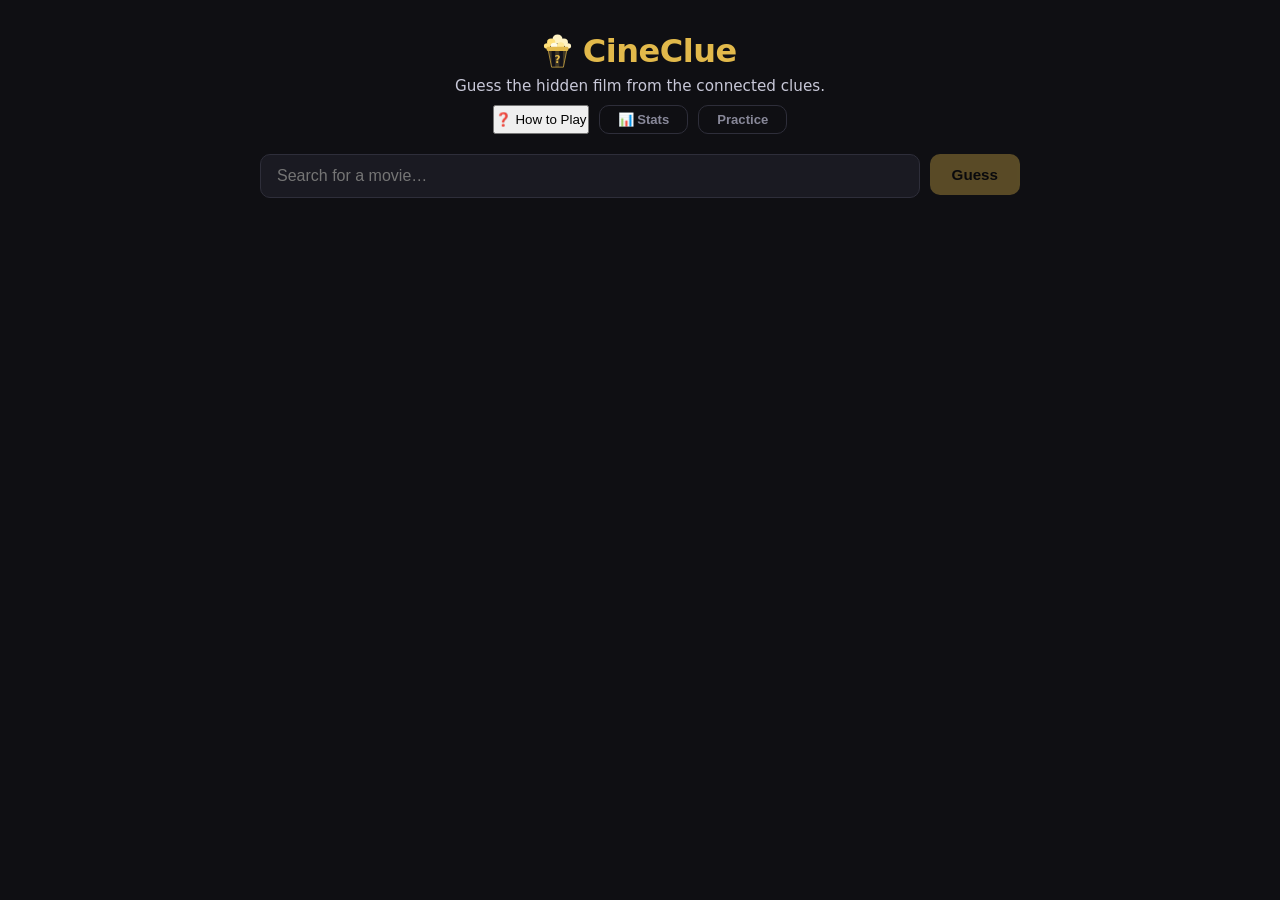
==== index.html @ 38f8e28a "Add How to Play button to header to reopen instructions Co-Authored-By: Claude Sonnet 4.6 <noreply@a" ====
<!DOCTYPE html>
<html lang="en">
<head>
  <meta charset="UTF-8">
  <meta name="viewport" content="width=device-width, initial-scale=1.0">
  <title>CineClue — Daily Movie Game</title>
  <link rel="stylesheet" href="style.css">
  <link rel="icon" type="image/svg+xml" href="favicon.svg">
</head>
<body>
  <header>
    <div class="header-top">
      <h1><img src="logo.svg" class="site-logo" alt=""> CineClue</h1>
      <span id="streak-display"></span>
    </div>
    <p class="subtitle">Guess the hidden film from the connected clues.</p>
    <div id="practice-banner">PRACTICE MODE</div>
    <div class="header-buttons">
      <button id="how-to-play-btn">❓ How to Play</button>
      <button id="stats-btn">📊 Stats</button>
      <button id="practice-btn">Practice</button>
    </div>
  </header>

  <main>
    <!-- Guess input -->
    <section id="guess-section">
      <div id="search-wrapper">
        <input
          type="text"
          id="search-input"
          placeholder="Search for a movie…"
          autocomplete="off"
          spellcheck="false"
        >
        <ul id="search-results"></ul>
      </div>
      <button id="guess-btn" disabled>Guess</button>
    </section>

    <!-- Clue grid -->
    <section id="clue-grid">
      <!-- Clue cards injected by JS -->
    </section>

    <!-- Previous guesses -->
    <section id="guess-history"></section>

    <!-- End state (win / lose) -->
    <div id="end-screen" class="hidden">
      <div id="end-card">
        <button id="end-close-btn" aria-label="Close">✕</button>
        <p id="end-emoji"></p>
        <h2 id="end-title"></h2>
        <p id="end-message"></p>
        <p id="end-streak"></p>
        <img id="end-poster" src="" alt="">
        <p id="end-movie-title"></p>
        <button id="share-btn">Share Result</button>
        <button id="new-practice-btn">New Practice</button>
        <div id="next-puzzle">
          <p id="next-puzzle-label">Next puzzle in</p>
          <p id="next-puzzle-countdown"></p>
        </div>
      </div>
    </div>

    <!-- Tutorial overlay -->
    <div id="tutorial-overlay" class="hidden">
      <div id="tutorial-card">
        <h2 class="tutorial-title">How to Play</h2>
        <div class="tutorial-steps">
          <div class="tutorial-step">
            <span class="step-icon">🎬</span>
            <div class="step-text">
              <strong>Each clue is a movie poster</strong>
              <p>It shares something with today's hidden film — the same director, cast member, genre, or release year.</p>
            </div>
          </div>
          <div class="tutorial-step">
            <span class="step-icon">🏷️</span>
            <div class="step-text">
              <strong>The label is your hint</strong>
              <p>Look above each poster — it tells you the connection. <em>Same Genre As…</em> or <em>Actor Also In…</em></p>
            </div>
          </div>
          <div class="tutorial-step">
            <span class="step-icon">🎯</span>
            <div class="step-text">
              <strong>5 tries to get it</strong>
              <p>Wrong guesses unlock the next clue. Use as few clues as possible for the best score.</p>
            </div>
          </div>
        </div>
        <button id="tutorial-got-it">Got it!</button>
        <p class="tutorial-hint">or click outside to dismiss</p>
      </div>
    </div>

    <!-- Stats modal -->
    <div id="stats-modal" class="hidden">
      <div id="stats-card">
        <button id="stats-close-btn" aria-label="Close">✕</button>
        <h2 class="stats-title">Statistics</h2>
        <div id="stats-grid">
          <div class="stat-cell"><span class="stat-num" id="stat-played">0</span><span class="stat-label">Played</span></div>
          <div class="stat-cell"><span class="stat-num" id="stat-win-pct">0</span><span class="stat-label">Win %</span></div>
          <div class="stat-cell"><span class="stat-num" id="stat-streak">0</span><span class="stat-label">Streak</span></div>
          <div class="stat-cell"><span class="stat-num" id="stat-best">0</span><span class="stat-label">Best</span></div>
        </div>
        <p class="stats-section-label">Guess Distribution</p>
        <div id="stats-distribution"></div>
      </div>
    </div>
  </main>

  <script src="game.js"></script>
</body>
</html>
---- style.css ----
/* ── Reset & base ───────────────────────────── */
*, *::before, *::after { box-sizing: border-box; margin: 0; padding: 0; }

:root {
  --bg:        #0f0f13;
  --surface:   #1a1a22;
  --border:    #2e2e3a;
  --accent:    #e2b94b;
  --accent-dim:#a07d28;
  --text:      #e8e8f0;
  --muted:     #888899;
  --correct:   #4caf74;
  --wrong:     #c0392b;
  --radius:    10px;
  --poster-w:  140px;
}

body {
  background: var(--bg);
  color: var(--text);
  font-family: 'Segoe UI', system-ui, sans-serif;
  min-height: 100vh;
  display: flex;
  flex-direction: column;
  align-items: center;
  padding: 0 16px 60px;
}

/* ── Header ─────────────────────────────────── */
header {
  text-align: center;
  padding: 32px 0 20px;
}

.header-top {
  display: flex;
  align-items: center;
  justify-content: center;
  gap: 14px;
}

#streak-display {
  display: none;
  font-size: 1rem;
  font-weight: 700;
  color: var(--accent);
  background: rgba(226,185,75,0.12);
  border: 1px solid rgba(226,185,75,0.3);
  border-radius: 6px;
  padding: 4px 12px;
  cursor: default;
}

.site-logo {
  height: 2.2rem;
  width: auto;
  vertical-align: middle;
  margin-bottom: 4px;
}

header h1 {
  font-size: 2rem;
  font-weight: 800;
  letter-spacing: -0.5px;
  color: var(--accent);
}

header .subtitle {
  color: #c8c8d8;
  margin-top: 4px;
  font-size: 0.95rem;
}

#practice-banner {
  display: none;
  margin-top: 8px;
  background: rgba(100,180,255,0.1);
  border: 1px solid rgba(100,180,255,0.3);
  border-radius: 4px;
  color: #64b4ff;
  font-size: 0.7rem;
  font-weight: 700;
  letter-spacing: 2px;
  padding: 3px 12px;
  text-transform: uppercase;
}

.header-buttons {
  display: flex;
  gap: 10px;
  justify-content: center;
  margin-top: 10px;
}

#stats-btn {
  background: transparent;
  color: var(--muted);
  border: 1px solid var(--border);
  border-radius: var(--radius);
  padding: 6px 18px;
  font-size: 0.82rem;
  font-weight: 600;
  cursor: pointer;
  transition: color 0.15s, border-color 0.15s;
}

#stats-btn:hover { color: var(--text); border-color: var(--muted); }

#practice-btn {
  margin-top: 0;
  background: transparent;
  color: var(--muted);
  border: 1px solid var(--border);
  border-radius: var(--radius);
  padding: 6px 18px;
  font-size: 0.82rem;
  font-weight: 600;
  cursor: pointer;
  transition: color 0.15s, border-color 0.15s;
}

#practice-btn:hover:not(:disabled) {
  color: var(--text);
  border-color: var(--muted);
}

#practice-btn:disabled { opacity: 0.45; cursor: default; }

/* ── Main container ──────────────────────────── */
main {
  width: 100%;
  max-width: 760px;
  display: flex;
  flex-direction: column;
  gap: 28px;
}

/* ── Clue grid ───────────────────────────────── */
#clue-grid {
  display: flex;
  flex-wrap: wrap;
  gap: 16px;
  justify-content: center;
}

.clue-card {
  display: flex;
  flex-direction: column;
  align-items: center;
  gap: 8px;
  animation: fadeIn 0.35s ease;
}

.clue-label {
  font-size: 0.7rem;
  font-weight: 700;
  letter-spacing: 2px;
  text-transform: uppercase;
  color: var(--accent);
  background: rgba(226,185,75,0.12);
  border: 1px solid rgba(226,185,75,0.3);
  border-radius: 4px;
  padding: 3px 10px;
}

.clue-poster {
  width: var(--poster-w);
  aspect-ratio: 2/3;
  border-radius: var(--radius);
  object-fit: cover;
  border: 2px solid var(--border);
  display: block;
  background: var(--surface);
  background-image: linear-gradient(90deg, var(--surface) 25%, #24243080 50%, var(--surface) 75%);
  background-size: 200% 100%;
  animation: shimmer 1.4s infinite;
}

@keyframes shimmer {
  from { background-position: 200% 0; }
  to   { background-position: -200% 0; }
}

.clue-poster-placeholder {
  width: var(--poster-w);
  aspect-ratio: 2/3;
  border-radius: var(--radius);
  background: var(--surface);
  border: 2px dashed var(--border);
  display: flex;
  align-items: center;
  justify-content: center;
  color: var(--muted);
  font-size: 2rem;
}

.clue-hint-title {
  font-size: 0.78rem;
  color: var(--muted);
  text-align: center;
  max-width: var(--poster-w);
  line-height: 1.3;
}

.clue-connection {
  font-size: 0.75rem;
  font-weight: 600;
  color: var(--accent);
  text-align: center;
  max-width: var(--poster-w);
  margin-top: 2px;
  animation: fadeIn 0.3s ease;
}

/* ── Guess input ─────────────────────────────── */
#guess-section {
  display: flex;
  gap: 10px;
  align-items: flex-start;
}

#search-wrapper {
  position: relative;
  flex: 1;
}

#search-input {
  width: 100%;
  background: var(--surface);
  border: 1px solid var(--border);
  border-radius: var(--radius);
  padding: 12px 16px;
  color: var(--text);
  font-size: 1rem;
  outline: none;
  transition: border-color 0.15s;
}

#search-input:focus {
  border-color: var(--accent);
}

#search-results {
  position: absolute;
  top: calc(100% + 4px);
  left: 0; right: 0;
  background: var(--surface);
  border: 1px solid var(--border);
  border-radius: var(--radius);
  list-style: none;
  max-height: 280px;
  overflow-y: auto;
  z-index: 100;
  display: none;
}

#search-results.open { display: block; }

#search-results li {
  display: flex;
  align-items: center;
  gap: 10px;
  padding: 8px 12px;
  cursor: pointer;
  font-size: 0.9rem;
  transition: background 0.1s;
}

#search-results li:hover,
#search-results li.active {
  background: rgba(255,255,255,0.06);
}

#search-results li img {
  width: 32px;
  height: 48px;
  object-fit: cover;
  border-radius: 4px;
  flex-shrink: 0;
  background: var(--border);
}

.result-year {
  color: var(--muted);
  font-size: 0.8rem;
  margin-left: auto;
  flex-shrink: 0;
}

#guess-btn {
  background: var(--accent);
  color: #000;
  border: none;
  border-radius: var(--radius);
  padding: 12px 22px;
  font-size: 0.95rem;
  font-weight: 700;
  cursor: pointer;
  transition: background 0.15s, opacity 0.15s;
  white-space: nowrap;
  flex-shrink: 0;
}

#guess-btn:hover:not(:disabled) { background: #f0c84e; }
#guess-btn:disabled { opacity: 0.35; cursor: default; }

/* ── Guess history ───────────────────────────── */
#guess-history {
  display: flex;
  flex-direction: column;
  gap: 8px;
}

.guess-row {
  display: flex;
  align-items: center;
  gap: 10px;
  background: var(--surface);
  border: 1px solid var(--border);
  border-radius: var(--radius);
  padding: 10px 14px;
  animation: fadeIn 0.25s ease;
}

.guess-row .guess-icon {
  font-size: 1.1rem;
  flex-shrink: 0;
}

.guess-row .guess-name {
  flex: 1;
  font-size: 0.95rem;
}

.guess-row.wrong  { border-left: 3px solid var(--wrong); }
.guess-row.correct { border-left: 3px solid var(--correct); }

/* ── End screen ──────────────────────────────── */
#end-screen {
  position: fixed;
  inset: 0;
  background: rgba(0,0,0,0.75);
  display: flex;
  align-items: center;
  justify-content: center;
  z-index: 200;
  padding: 16px;
}

#end-screen.hidden { display: none; }

#end-card {
  position: relative;
  background: var(--surface);
  border: 1px solid var(--border);
  border-radius: 16px;
  padding: 32px 28px;
  max-width: 380px;
  width: 100%;
  text-align: center;
  display: flex;
  flex-direction: column;
  align-items: center;
  gap: 12px;
  animation: popIn 0.3s cubic-bezier(0.34,1.56,0.64,1);
}

#end-close-btn {
  position: absolute;
  top: 12px;
  right: 14px;
  background: transparent;
  border: none;
  color: var(--muted);
  font-size: 1rem;
  padding: 4px 8px;
  cursor: pointer;
  border-radius: 4px;
  transition: color 0.15s;
}

#end-close-btn:hover { color: var(--text); }

#end-streak {
  font-size: 0.9rem;
  font-weight: 700;
  color: var(--accent);
}

#end-emoji   { font-size: 2.8rem; }
#end-title   { font-size: 1.4rem; font-weight: 800; }
#end-message { color: var(--muted); font-size: 0.9rem; }

#end-poster {
  width: 120px;
  aspect-ratio: 2/3;
  object-fit: cover;
  border-radius: 8px;
  border: 2px solid var(--border);
}

#end-movie-title {
  font-weight: 700;
  font-size: 1.1rem;
  color: var(--accent);
}

#share-btn {
  margin-top: 6px;
  background: var(--accent);
  color: #000;
  border: none;
  border-radius: var(--radius);
  padding: 11px 28px;
  font-size: 0.95rem;
  font-weight: 700;
  cursor: pointer;
  transition: background 0.15s;
}

#share-btn:hover { background: #f0c84e; }

#new-practice-btn {
  margin-top: 4px;
  background: transparent;
  color: var(--accent);
  border: 1px solid var(--accent-dim);
  border-radius: var(--radius);
  padding: 11px 28px;
  font-size: 0.95rem;
  font-weight: 700;
  cursor: pointer;
  transition: background 0.15s;
  display: none;
}

#new-practice-btn:hover { background: rgba(226,185,75,0.1); }

#next-puzzle {
  margin-top: 4px;
  display: flex;
  flex-direction: column;
  align-items: center;
  gap: 2px;
}

#next-puzzle-label {
  font-size: 0.75rem;
  color: var(--muted);
}

#next-puzzle-countdown {
  font-size: 1.1rem;
  font-weight: 700;
  color: var(--text);
  letter-spacing: 2px;
  font-variant-numeric: tabular-nums;
}

/* ── Tutorial overlay ────────────────────────────── */
#tutorial-overlay {
  position: fixed;
  inset: 0;
  background: rgba(0,0,0,0.8);
  display: flex;
  align-items: center;
  justify-content: center;
  z-index: 300;
  padding: 16px;
}

#tutorial-overlay.hidden { display: none; }

#tutorial-card {
  background: #0d2b1a;
  border: 1px solid #1e6b3a;
  border-radius: 16px;
  padding: 32px 28px;
  max-width: 400px;
  width: 100%;
  display: flex;
  flex-direction: column;
  gap: 20px;
  animation: popIn 0.3s cubic-bezier(0.34,1.56,0.64,1);
}

.tutorial-title {
  font-size: 1.1rem;
  font-weight: 800;
  letter-spacing: 2px;
  text-transform: uppercase;
  text-align: center;
  color: var(--accent);
}

.tutorial-steps {
  display: flex;
  flex-direction: column;
  gap: 16px;
}

.tutorial-step {
  display: flex;
  align-items: flex-start;
  gap: 14px;
}

.step-icon {
  font-size: 1.6rem;
  flex-shrink: 0;
  line-height: 1;
  margin-top: 2px;
}

.step-text strong {
  display: block;
  font-size: 0.9rem;
  color: var(--text);
  margin-bottom: 3px;
}

.step-text p {
  font-size: 0.82rem;
  color: var(--muted);
  line-height: 1.5;
}

.step-text em {
  color: var(--accent);
  font-style: normal;
  font-weight: 600;
}

#tutorial-got-it {
  background: var(--accent);
  color: #000;
  border: none;
  border-radius: var(--radius);
  padding: 12px;
  font-size: 0.95rem;
  font-weight: 700;
  cursor: pointer;
  width: 100%;
  transition: background 0.15s;
}

#tutorial-got-it:hover { background: #f0c84e; }

.tutorial-hint {
  text-align: center;
  font-size: 0.75rem;
  color: var(--muted);
  margin-top: -8px;
}

/* ── Stats modal ─────────────────────────────────── */
#stats-modal {
  position: fixed;
  inset: 0;
  background: rgba(0,0,0,0.75);
  display: flex;
  align-items: center;
  justify-content: center;
  z-index: 200;
  padding: 16px;
}

#stats-modal.hidden { display: none; }

#stats-card {
  position: relative;
  background: var(--surface);
  border: 1px solid var(--border);
  border-radius: 16px;
  padding: 32px 28px;
  max-width: 380px;
  width: 100%;
  display: flex;
  flex-direction: column;
  gap: 16px;
  animation: popIn 0.3s cubic-bezier(0.34,1.56,0.64,1);
}

#stats-close-btn {
  position: absolute;
  top: 12px;
  right: 14px;
  background: transparent;
  border: none;
  color: var(--muted);
  font-size: 1rem;
  padding: 4px 8px;
  cursor: pointer;
  border-radius: 4px;
  transition: color 0.15s;
}

#stats-close-btn:hover { color: var(--text); }

.stats-title {
  font-size: 1rem;
  font-weight: 800;
  letter-spacing: 2px;
  text-transform: uppercase;
  text-align: center;
  color: var(--text);
}

#stats-grid {
  display: grid;
  grid-template-columns: repeat(4, 1fr);
  gap: 8px;
  text-align: center;
}

.stat-cell { display: flex; flex-direction: column; gap: 4px; }

.stat-num {
  font-size: 1.8rem;
  font-weight: 800;
  color: var(--text);
  line-height: 1;
}

.stat-label {
  font-size: 0.65rem;
  color: var(--muted);
  text-transform: uppercase;
  letter-spacing: 1px;
}

.stats-section-label {
  font-size: 0.7rem;
  font-weight: 700;
  letter-spacing: 2px;
  text-transform: uppercase;
  color: var(--muted);
  text-align: center;
}

#stats-distribution {
  display: flex;
  flex-direction: column;
  gap: 6px;
}

.dist-row {
  display: flex;
  align-items: center;
  gap: 8px;
}

.dist-label {
  font-size: 0.85rem;
  font-weight: 700;
  color: var(--muted);
  width: 12px;
  text-align: right;
  flex-shrink: 0;
}

.dist-bar {
  min-width: 24px;
  height: 24px;
  border-radius: 4px;
  background: var(--border);
  display: flex;
  align-items: center;
  justify-content: flex-end;
  padding-right: 8px;
  font-size: 0.78rem;
  font-weight: 700;
  color: var(--muted);
  transition: width 0.4s ease;
}

.dist-bar.filled {
  background: var(--accent);
  color: #000;
}

/* ── Animations ──────────────────────────────── */
@keyframes fadeIn {
  from { opacity: 0; transform: translateY(8px); }
  to   { opacity: 1; transform: translateY(0); }
}

@keyframes popIn {
  from { opacity: 0; transform: scale(0.85); }
  to   { opacity: 1; transform: scale(1); }
}

/* ── No puzzle state ─────────────────────────── */
#no-puzzle {
  text-align: center;
  color: var(--muted);
  padding: 60px 20px;
}

#no-puzzle h2 { color: var(--text); margin-bottom: 8px; }

/* ── Scrollbar ───────────────────────────────── */
::-webkit-scrollbar { width: 6px; }
::-webkit-scrollbar-track { background: transparent; }
::-webkit-scrollbar-thumb { background: var(--border); border-radius: 3px; }
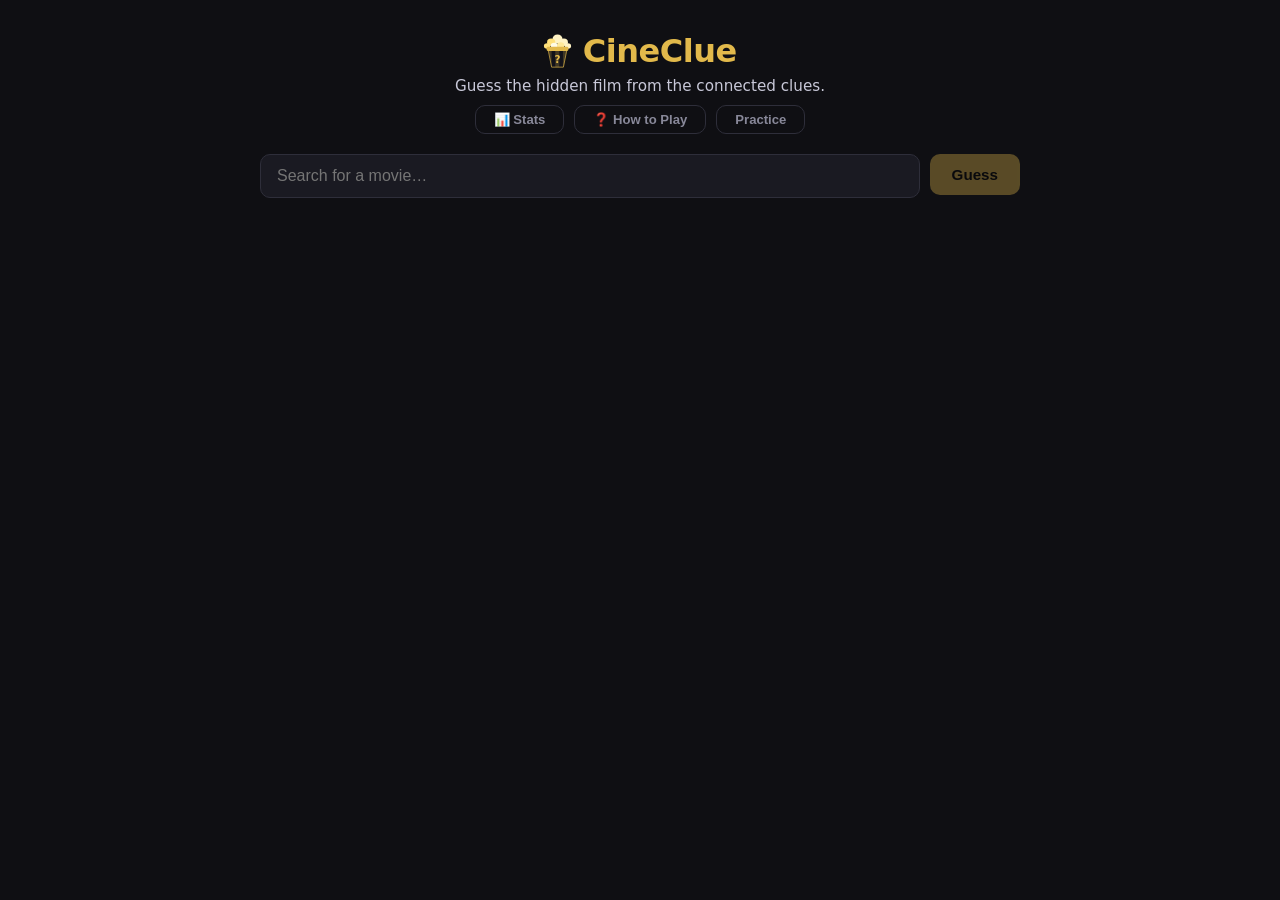
==== commit bd50d6b0: "Move How to Play button between Stats and Practice Co-Authored-By: Claude Sonnet 4.6 <noreply@anthro" ====
--- a/index.html
+++ b/index.html
@@ -16,8 +16,8 @@
     <p class="subtitle">Guess the hidden film from the connected clues.</p>
     <div id="practice-banner">PRACTICE MODE</div>
     <div class="header-buttons">
+      <button id="stats-btn">📊 Stats</button>
       <button id="how-to-play-btn">❓ How to Play</button>
-      <button id="stats-btn">📊 Stats</button>
       <button id="practice-btn">Practice</button>
     </div>
   </header>
--- a/style.css
+++ b/style.css
@@ -92,6 +92,20 @@
   margin-top: 10px;
 }
 
+#how-to-play-btn {
+  background: transparent;
+  color: var(--muted);
+  border: 1px solid var(--border);
+  border-radius: var(--radius);
+  padding: 6px 18px;
+  font-size: 0.82rem;
+  font-weight: 600;
+  cursor: pointer;
+  transition: color 0.15s, border-color 0.15s;
+}
+
+#how-to-play-btn:hover { color: var(--text); border-color: var(--muted); }
+
 #stats-btn {
   background: transparent;
   color: var(--muted);
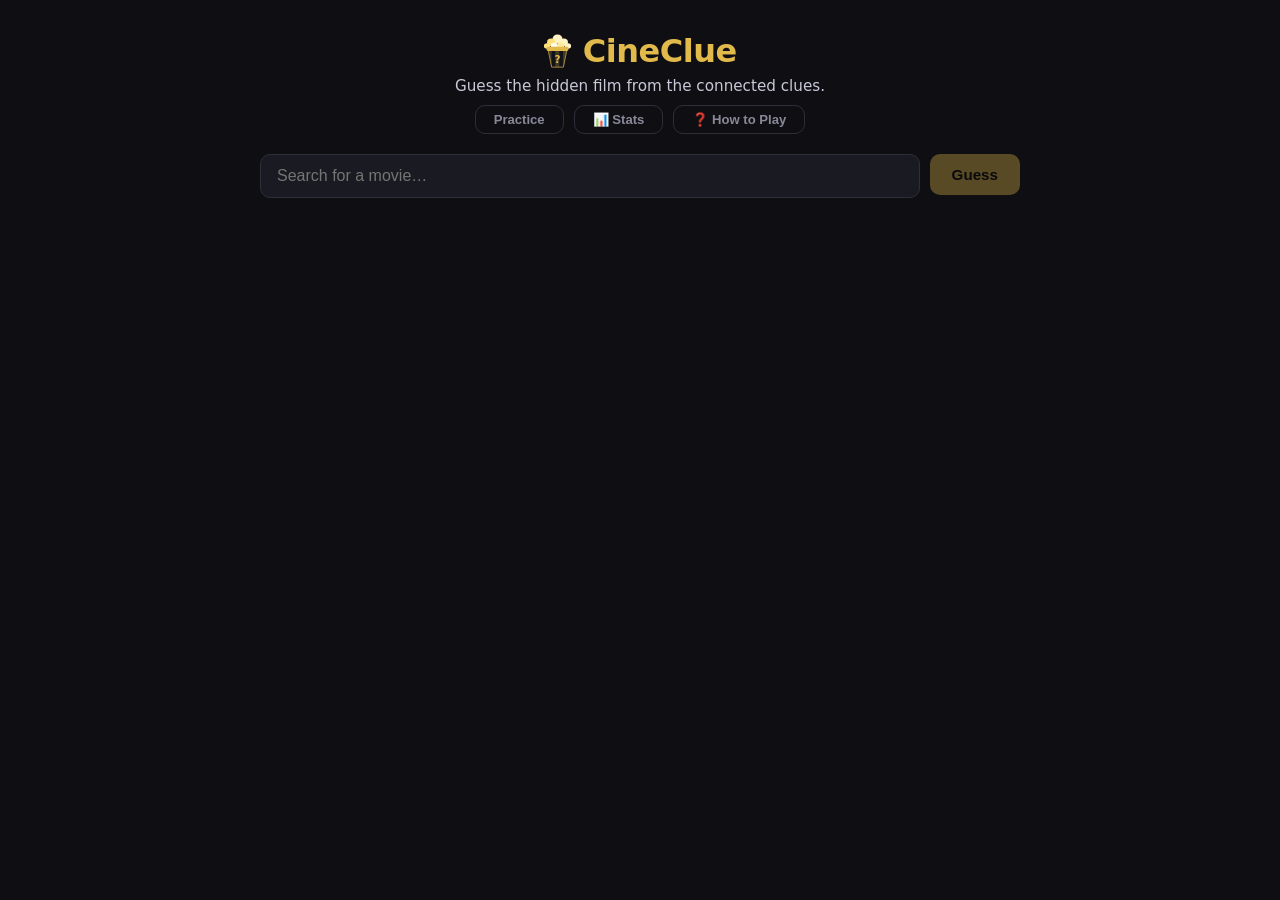
==== commit 9a3b619d: "Reorder header buttons: Practice, Stats, How to Play Co-Authored-By: Claude Sonnet 4.6 <noreply@anth" ====
--- a/index.html
+++ b/index.html
@@ -16,9 +16,9 @@
     <p class="subtitle">Guess the hidden film from the connected clues.</p>
     <div id="practice-banner">PRACTICE MODE</div>
     <div class="header-buttons">
+      <button id="practice-btn">Practice</button>
       <button id="stats-btn">📊 Stats</button>
       <button id="how-to-play-btn">❓ How to Play</button>
-      <button id="practice-btn">Practice</button>
     </div>
   </header>
 
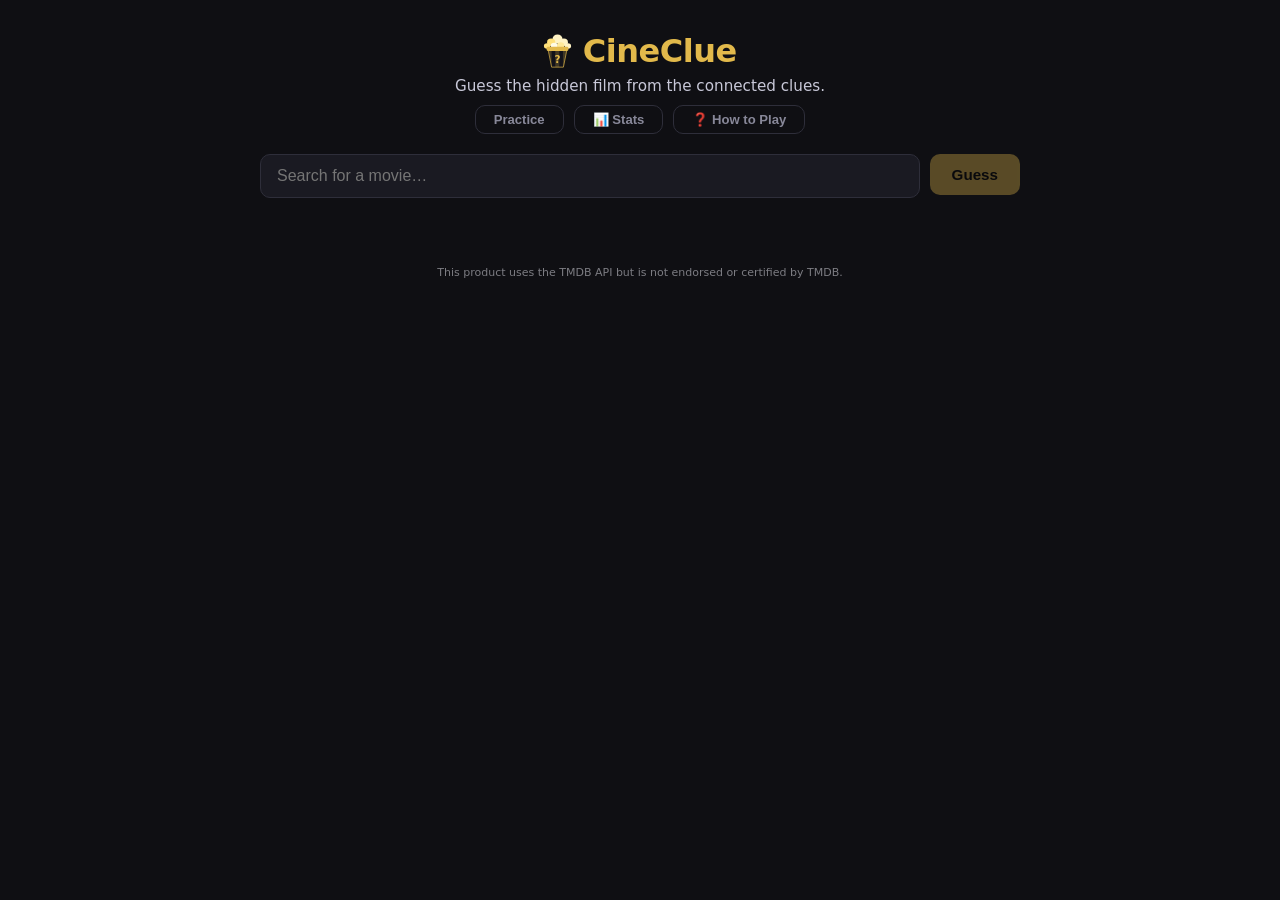
==== commit 3c81fbd3: "Add moviehunch.com domain — CNAME, share URL, TMDB attribution Co-Authored-By: Claude Sonnet 4.6 <no" ====
--- a/index.html
+++ b/index.html
@@ -56,6 +56,7 @@
         <p id="end-streak"></p>
         <img id="end-poster" src="" alt="">
         <p id="end-movie-title"></p>
+        <div id="community-stats"></div>
         <button id="share-btn">Share Result</button>
         <button id="new-practice-btn">New Practice</button>
         <div id="next-puzzle">
@@ -114,6 +115,8 @@
     </div>
   </main>
 
+  <script src="https://cdn.jsdelivr.net/npm/canvas-confetti@1.9.3/dist/confetti.browser.min.js"></script>
   <script src="game.js"></script>
+  <footer style="text-align:center;padding:12px;font-size:11px;opacity:0.5;">This product uses the TMDB API but is not endorsed or certified by TMDB.</footer>
 </body>
 </html>
--- a/style.css
+++ b/style.css
@@ -217,13 +217,23 @@
 }
 
 .clue-connection {
-  font-size: 0.75rem;
-  font-weight: 600;
-  color: var(--accent);
+  font-size: 0.9rem;
+  font-weight: 700;
+  color: #f0ece0;
+  background: rgba(192, 57, 43, 0.75);
+  border: 1px solid var(--accent);
   text-align: center;
   max-width: var(--poster-w);
-  margin-top: 2px;
-  animation: fadeIn 0.3s ease;
+  margin-top: 4px;
+  padding: 3px 10px;
+  border-radius: 4px;
+  animation: connectionPop 0.45s cubic-bezier(0.175, 0.885, 0.32, 1.275);
+}
+
+@keyframes connectionPop {
+  0%   { opacity: 0; transform: scale(0.5); }
+  70%  { transform: scale(1.1); }
+  100% { opacity: 1; transform: scale(1); }
 }
 
 /* ── Guess input ─────────────────────────────── */
@@ -419,6 +429,16 @@
   color: var(--accent);
 }
 
+.community-stat {
+  margin: 4px 0;
+  font-size: 0.88rem;
+  color: var(--muted);
+}
+
+#community-stats {
+  margin: 10px 0 4px;
+}
+
 #share-btn {
   margin-top: 6px;
   background: var(--accent);
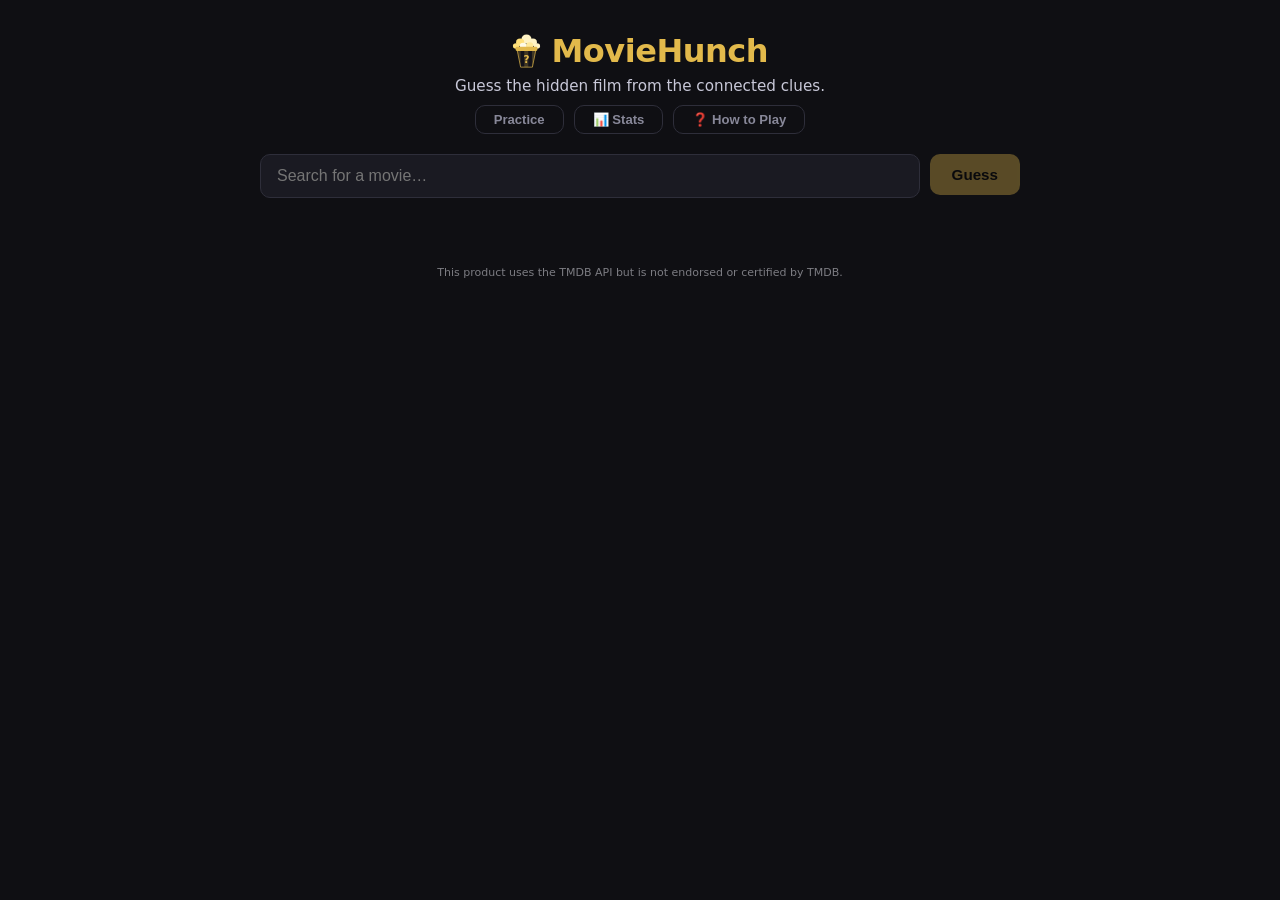
==== commit b1378867: "Rename CineClue to MovieHunch in title and header Co-Authored-By: Claude Sonnet 4.6 <noreply@anthrop" ====
--- a/index.html
+++ b/index.html
@@ -3,14 +3,14 @@
 <head>
   <meta charset="UTF-8">
   <meta name="viewport" content="width=device-width, initial-scale=1.0">
-  <title>CineClue — Daily Movie Game</title>
+  <title>MovieHunch — Daily Movie Game</title>
   <link rel="stylesheet" href="style.css">
   <link rel="icon" type="image/svg+xml" href="favicon.svg">
 </head>
 <body>
   <header>
     <div class="header-top">
-      <h1><img src="logo.svg" class="site-logo" alt=""> CineClue</h1>
+      <h1><img src="logo.svg" class="site-logo" alt=""> MovieHunch</h1>
       <span id="streak-display"></span>
     </div>
     <p class="subtitle">Guess the hidden film from the connected clues.</p>
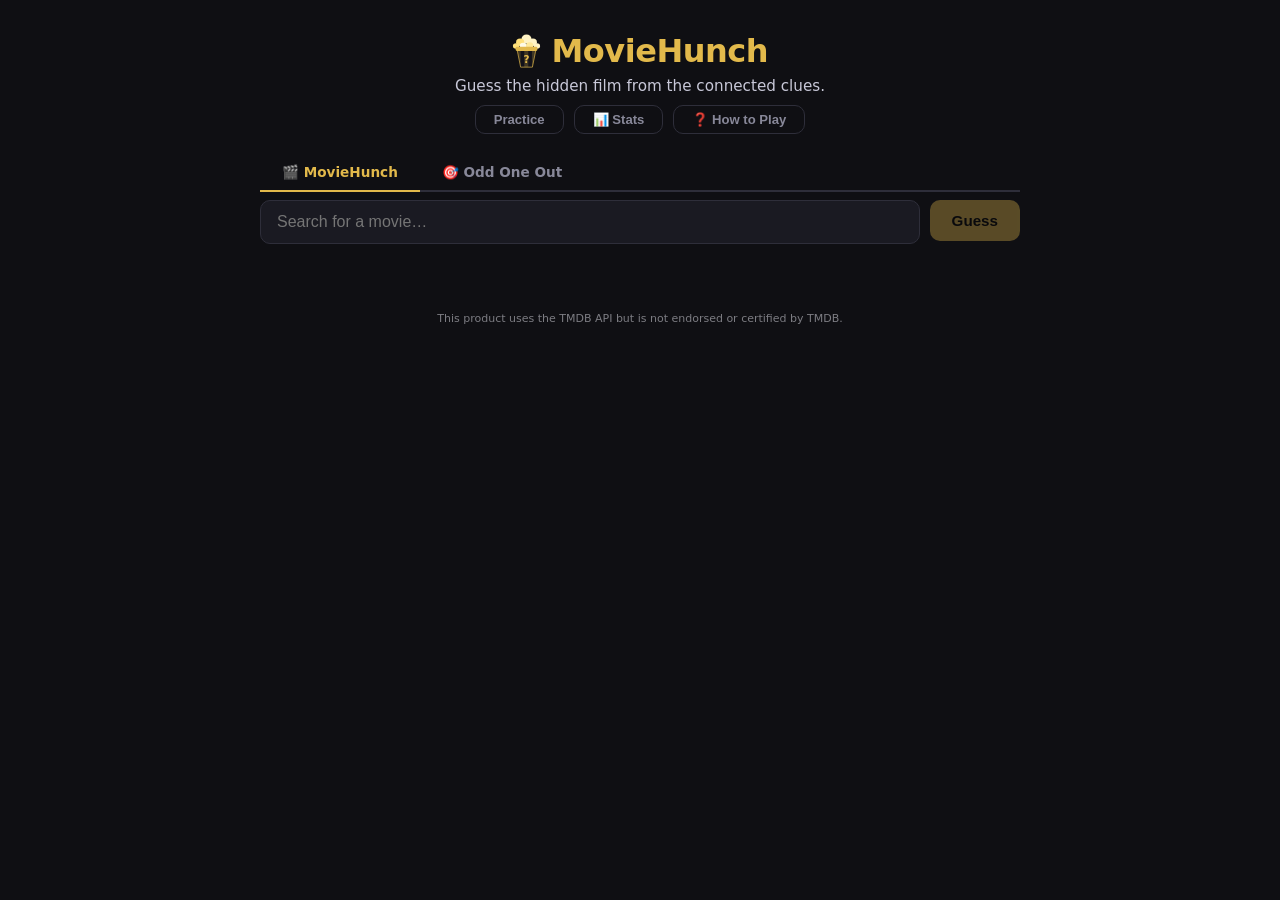
==== commit 811dd4b1: "Add Odd One Out game mode - New daily game: 5 rounds, identify the movie that doesn't star the featu" ====
--- a/index.html
+++ b/index.html
@@ -21,6 +21,11 @@
       <button id="how-to-play-btn">❓ How to Play</button>
     </div>
   </header>
+
+  <nav class="game-tabs">
+    <a href="index.html" class="game-tab active">🎬 MovieHunch</a>
+    <a href="odd-one-out.html" class="game-tab">🎯 Odd One Out</a>
+  </nav>
 
   <main>
     <!-- Guess input -->
--- a/style.css
+++ b/style.css
@@ -140,6 +140,43 @@
 
 #practice-btn:disabled { opacity: 0.45; cursor: default; }
 
+.mode-link-btn {
+  display: inline-block;
+  text-decoration: none;
+  background: transparent;
+  color: var(--muted);
+  border: 1px solid var(--border);
+  border-radius: var(--radius);
+  padding: 6px 18px;
+  font-size: 0.82rem;
+  font-weight: 600;
+  cursor: pointer;
+  transition: color 0.15s, border-color 0.15s;
+}
+.mode-link-btn:hover { color: var(--text); border-color: var(--muted); }
+
+/* ── Game tabs ───────────────────────────────── */
+.game-tabs {
+  display: flex;
+  gap: 0;
+  border-bottom: 2px solid var(--border);
+  width: 100%;
+  max-width: 760px;
+  margin-bottom: 8px;
+}
+.game-tab {
+  padding: 10px 22px;
+  font-size: 0.85rem;
+  font-weight: 600;
+  color: var(--muted);
+  text-decoration: none;
+  border-bottom: 2px solid transparent;
+  margin-bottom: -2px;
+  transition: color 0.15s, border-color 0.15s;
+}
+.game-tab:hover { color: var(--text); }
+.game-tab.active { color: var(--accent); border-bottom-color: var(--accent); }
+
 /* ── Main container ──────────────────────────── */
 main {
   width: 100%;
